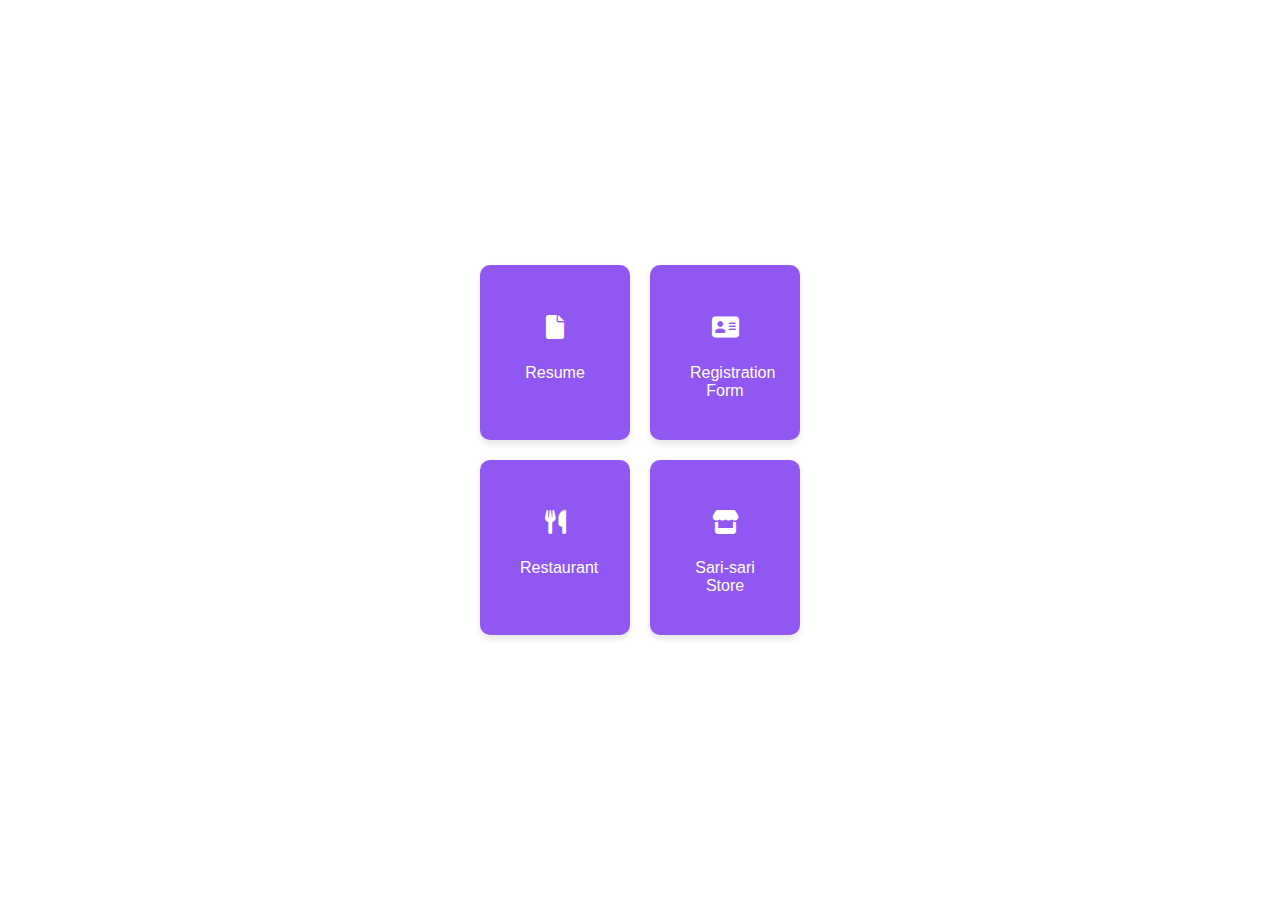
==== index.html @ 7edb796a "Add files via upload" ====
<!DOCTYPE html>
<html lang="en">
<head>
    <meta charset="UTF-8">
    <meta name="viewport" content="width=device-width, initial-scale=1.0">
    <title>Navigation Buttons in Body</title>
    <link rel="stylesheet" href="https://cdnjs.cloudflare.com/ajax/libs/font-awesome/6.0.0-beta3/css/all.min.css">
    <style>
        body {
            font-family: 'Segoe UI', Tahoma, Geneva, Verdana, sans-serif;
            margin: 0;
            padding: 0;
            background-image: url('purpbg.jpg');
            background-size: cover;
            background-repeat: no-repeat;
            display: flex;
            justify-content: center;
            align-items: center;
            height: 100vh;
            text-align: center;
        }
        .nav-buttons {
            display: grid;
            grid-template-columns: repeat(2, 150px);
            grid-gap: 20px;
        }
        .nav-buttons a {
            display: block;
            padding: 40px;
            text-decoration: none;
            color: #fff;
            background: #9157f3; /* light purple */
            border-radius: 10px;
            transition: transform 0.3s, box-shadow 0.3s;
            box-shadow: 0 4px 6px rgba(0, 0, 0, 0.1);
        }
        .nav-buttons a i {
            font-size: 24px;
            margin-bottom: 10px;
            padding: 10px;
            border-radius: 50%;
        }
        .nav-buttons a:hover {
            transform: translateY(-5px);
            box-shadow: 0 10px 15px rgba(0, 0, 0, 0.2);
        }
        .nav-buttons a span {
            display: block;
            margin-top: 5px;
            font-size: 16px;
        }
    </style>
</head>
<body>

    <div class="nav-buttons">
        <a href="DimarananHannah.html">
            <i class="fa-solid fa-file"></i>
            <span>Resume</span>
        </a>
        <a href="regform.html">
            <i class="fa-solid fa-address-card"></i>
            <span>Registration Form</span>
        </a>
        <a href="restau.html">
            <i class="fa-solid fa-utensils"></i>
            <span>Restaurant</span>
        </a>
        <a href="store.html">
            <i class="fa-solid fa-store"></i>
            <span>Sari-sari Store</span>
        </a>
    </div>

</body>
</html>
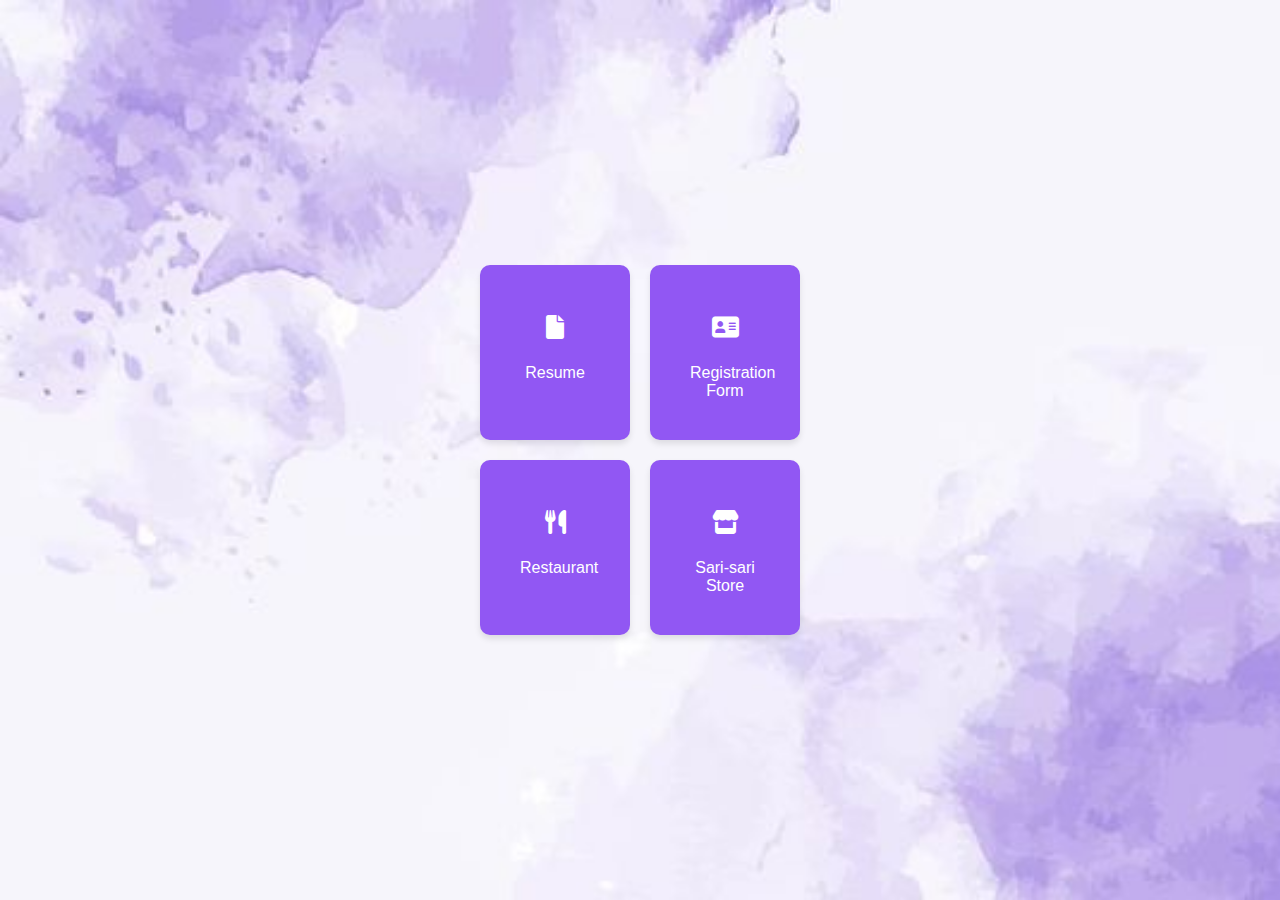
==== commit 6a807a2c: "Update index.html" ====
--- a/index.html
+++ b/index.html
@@ -3,7 +3,7 @@
 <head>
     <meta charset="UTF-8">
     <meta name="viewport" content="width=device-width, initial-scale=1.0">
-    <title>Navigation Buttons in Body</title>
+    <title>Compilation</title>
     <link rel="stylesheet" href="https://cdnjs.cloudflare.com/ajax/libs/font-awesome/6.0.0-beta3/css/all.min.css">
     <style>
         body {
